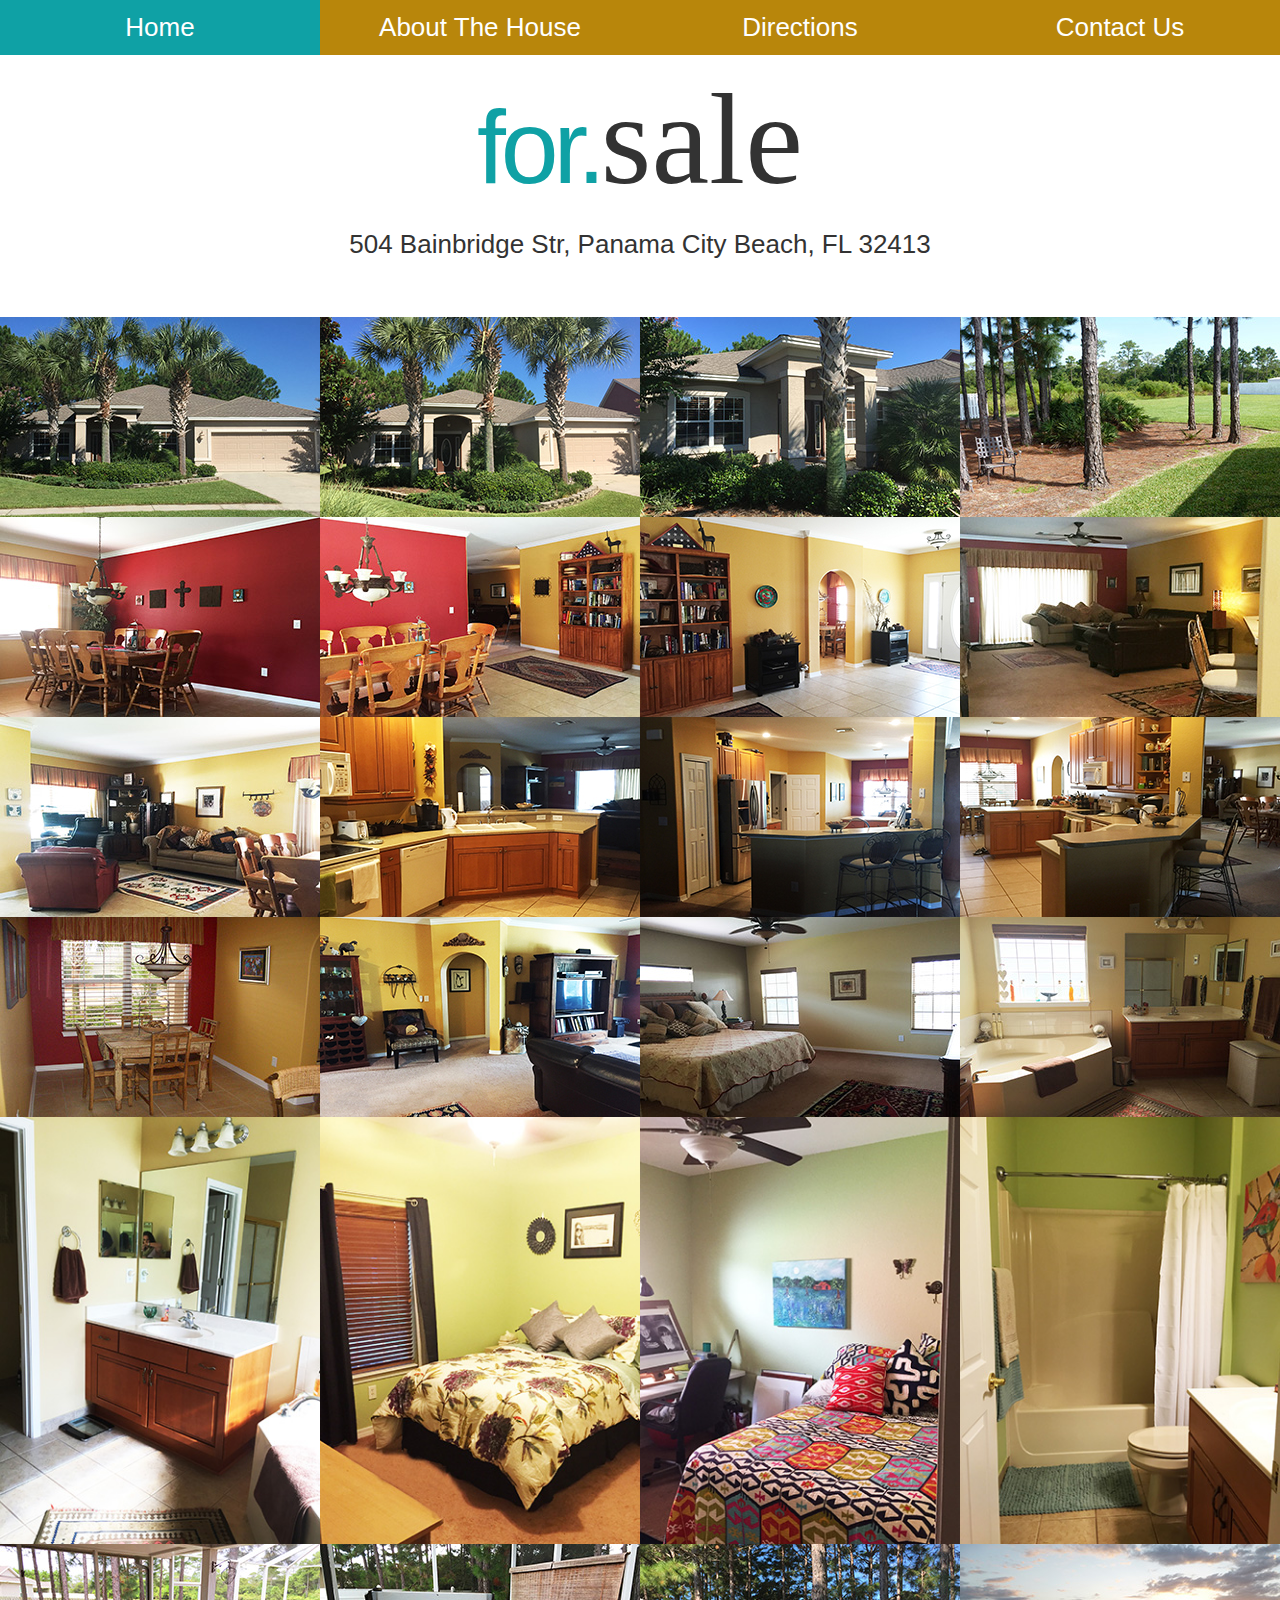
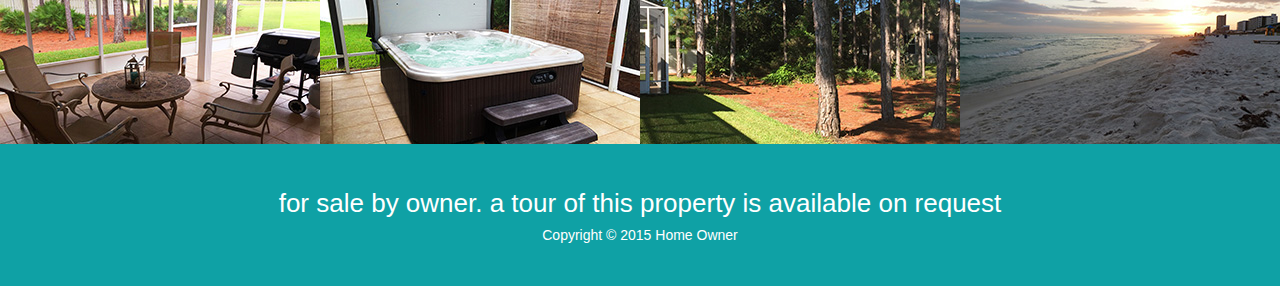
==== unit_8/housesite/index.html @ 4b0272a1 "uploading unit 8" ====
<!DOCTYPE html>
<html>
	<head>
		<title>house.site</title>
		<link rel="stylesheet" type="text/css" href="css/reset.css">
		<link rel="stylesheet" type="text/css" href="css/main.css">
	</head>

		<body>
			<div id="wrapper">
				<header>
					<nav class="clearfix">
						<a href="#" id="mobilenav">&#8803;</a>
						<a href="#" class="current">Home</a>
						<a href="#">About The House</a>
						<a href="#">Directions</a>
						<a href="#">Contact Us</a>
					</nav>

					<h1><span id="for">for.</span><span id="sale">sale</span></h1>

					<h2>504 Bainbridge Str, Panama City Beach, FL 32413</h2>
				</header>
					<section>
						<img src="images/1.jpg" alt="Photo of street view 1" title="Street view 1">
						<img src="images/2.jpg" alt="Photo of street view 2" title="Street view 2">
						<img src="images/3.jpg" alt="Photo of street view 3" title="Street view 3">
						<img src="images/3.3.jpg" alt="Photo of back yard view" title="Back yard view">
						<img src="images/4.jpg" alt="Photo of dining room 1" title="Dining room 1">
						<img src="images/5.jpg" alt="Photo of dining room 2" title="Dining room 2">
						<img src="images/6.jpg" alt="Photo of entrance to kitchen" title="Kitchen entrance">
						<img src="images/7.jpg" alt="Photo of living room" title="Living Room">
						<img src="images/8.jpg" alt="Photo of office space" title="Office space">
						<img src="images/10.jpg" alt="Photo of kitchen view 1" title="Kitchen view 1">
						<img src="images/11.jpg" alt="Photo of kitchen view 2" title="Kitchen view 2">
						<img src="images/11.1.jpg" alt="Photo of kitchen view 3" title="Kitchen view 3">
						<img src="images/12.jpg" alt="Photo of breakfast nook" title="Breakfast nook">
						<img src="images/13.jpg" alt="Photo of entrance to master" title="Entrance to master">
						<img src="images/14.jpg" alt="Photo of master bedroom" title="Master bedroom">
						<img src="images/15.jpg" alt="Photo of master bathroom 1" title="Master bathroom 1">
						<img src="images/16.jpg" alt="Photo of master bathroom 2" title="Master bathroom 2">
						<img src="images/17.jpg" alt="Photo of second bedroom" title="Second bedroom">
						<img src="images/18.jpg" alt="Photo of third bedroom" title="Third bedroom">
						<img src="images/19.jpg" alt="Photo of second bathroom" title="Second bathroom">
						<img src="images/20.jpg" alt="Photo of screened back porch" title="Screened back porch">
						<img src="images/21.jpg" alt="Photo of jacuzzi" title="Jacuzzi">
						<img src="images/22.jpg" alt="Photo of backyard view" title="Backyardview">
						<img src="images/23.jpg" alt="Photo of beach" title="Beach three quarter mile away">

					</section>

			<footer>
				<h5>for sale by owner. a tour of this property is available on request</h5>

				<p>Copyright &copy; 2015 Home Owner</p>
			</footer>
		</div>
	</body>
</html>
---- unit_8/housesite/css/main.css ----
@font-face {
    font-family: "Jenna Sue";
    src: url("../fonts/jennasue-webfont.eot");
    src: url("../fonts/jennasue-webfont.eot?#iefix") format("embedded-opentype"),
         url("../fonts/jennasue-webfont.woff2") format("woff2"),
         url("../fonts/jennasue-webfont.woff") format("woff"),
         url("../fonts/jennasue-webfont.ttf") format("truetype"),
         url("../fonts/jennasue-webfont.svg#jenna_sueregular") format("svg");
    font-weight: normal;
    font-style: normal;
    font-variant: 
}

body {
	font-size: 20px;
	font-family: Arial, sans-serif;
	color: #333;
	line-height: 1.6;
	text-align: center;
}

nav {
	background-color: #B8860B;
}

nav a {
    color: #ffffff;
    text-decoration: none;
    display: none;
    padding: .5em;
}

nav a.current {
    color: #FFFFFF;
}

nav a#mobilenav {
    font-size: 2em;
    padding: 0;
    display: block;
}

nav a:hover {
    background-color: #0FA1A5;
}

nav:hover a {
    display: block; 
}

h1 {
    font-size: 3em;
}

#for {
    color: #0FA1A5;
    letter-spacing: -.05em;
}

#sale {
    font-family: "Jenna Sue", cursive;
    font-size: 1.25em;
}

h2 {
    margin: 0 1em 1em;
}

img {
    width: 100%;
    display: block;
}

footer {
    background-color: #0FA1A5;
    color: #ffffff;
    padding: 1.5em;
}

h3 {
    display: none;
}

p {
    font-size: 14px;
}

.clearfix:after {
    display: block;
    content: "";
    clear: both;
    height:0;
    font-size: 0;
    visibility: hidden;
}

@media only screen and (min-width: 480px){
    body {
        font-size: 20px;
    }
    h1 {
        font-size: 4em;
        line-height: 1.3;
    }
    h2 {
        margin: 0 2em 2em;
    }
}

@media only screen and (min-width: 675px) {
    img {
        width: 50%;
        float: left;
    }
    footer {
        clear: both;
    }
    nav a {
        width: 25%;
        padding: .25em 0;
        display: block;
        float: left;
    }
    nav a#mobilenav {
        display: none;
    }
    h3 {
        display: block;
        font-family: "Jenna Sue";
        font-size: 3em;
    }
}

@media only screen and (min-width: 1020px) {
    body {
        font-size: 24px;
    }
    img {
        width: 33.333%;
    }
}

@media only screen and (min-width: 1200px) {
    body {
        font-size: 26px;
    }
    img {
        width: 25%;
    }
}

@media only screen and (min-width: 1500px) {
    #wrapper {
        width: 1500px;
        margin: 0 auto;
    }
}
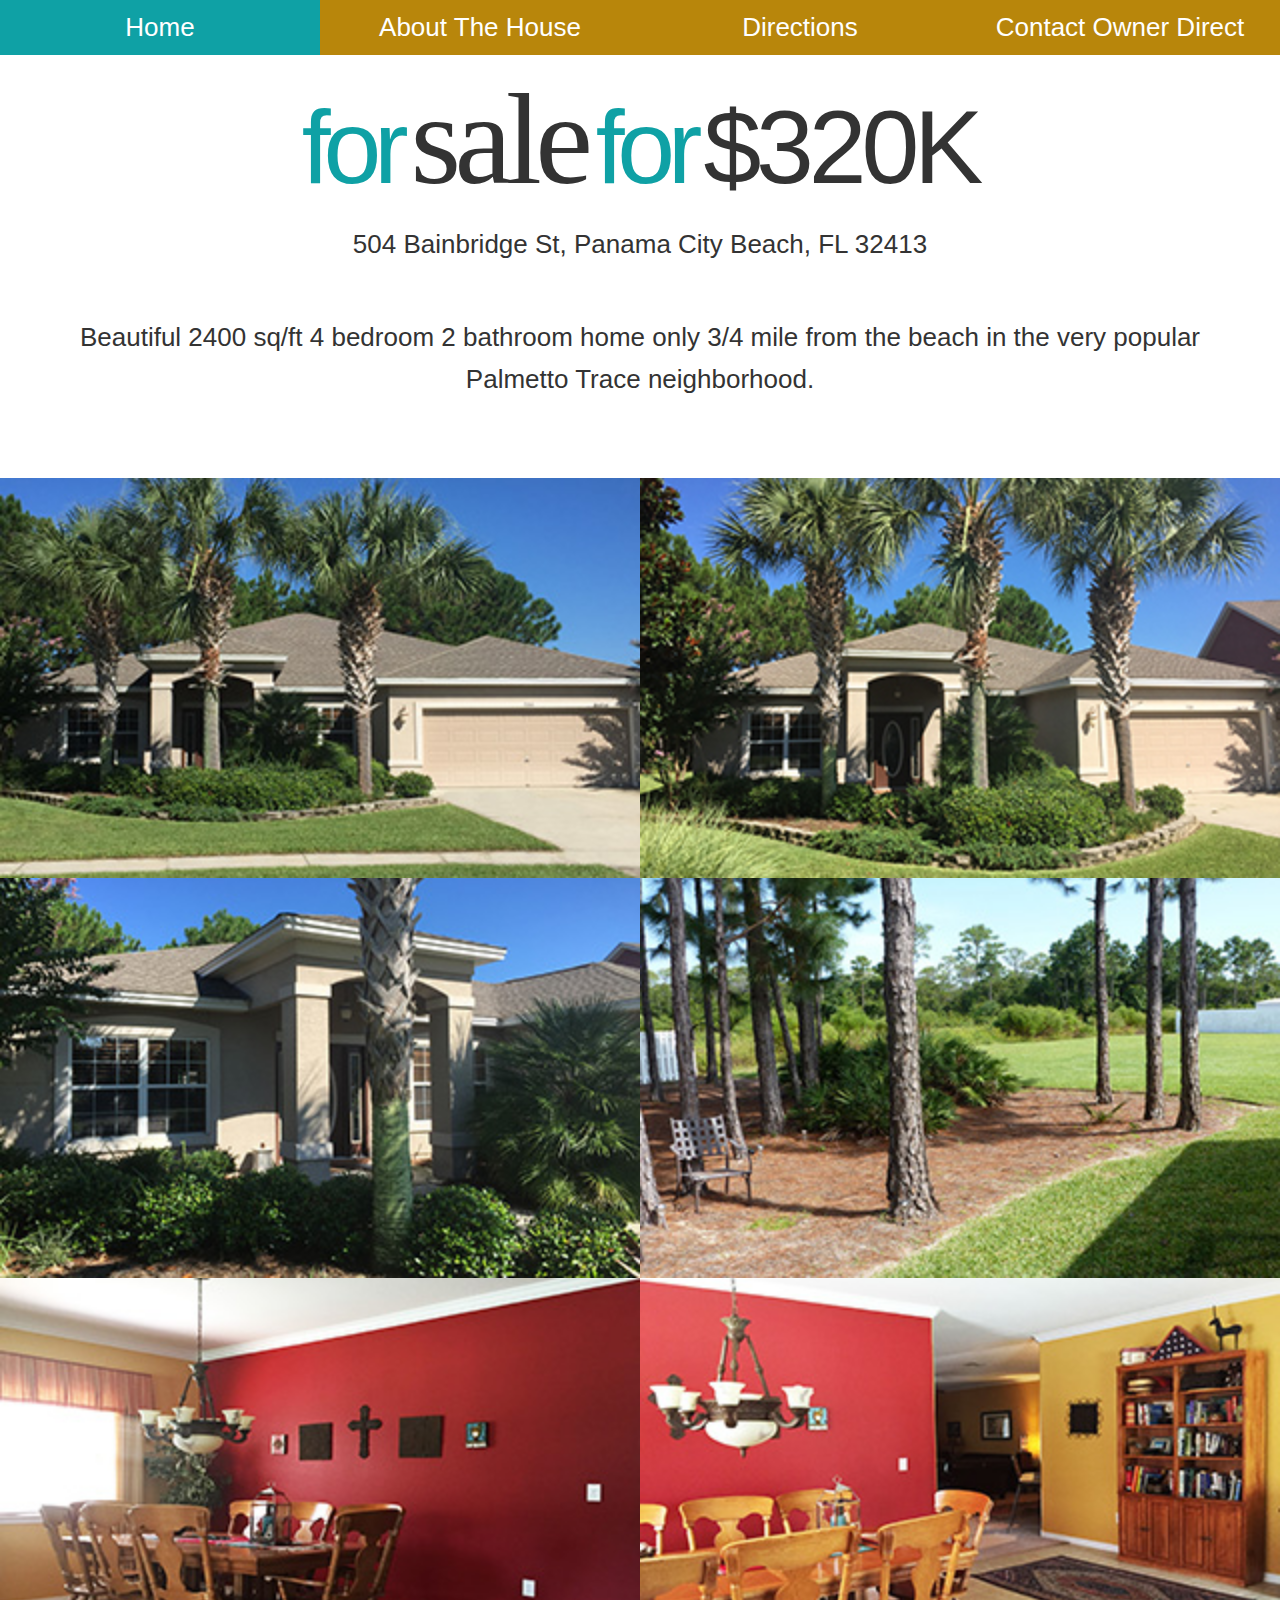
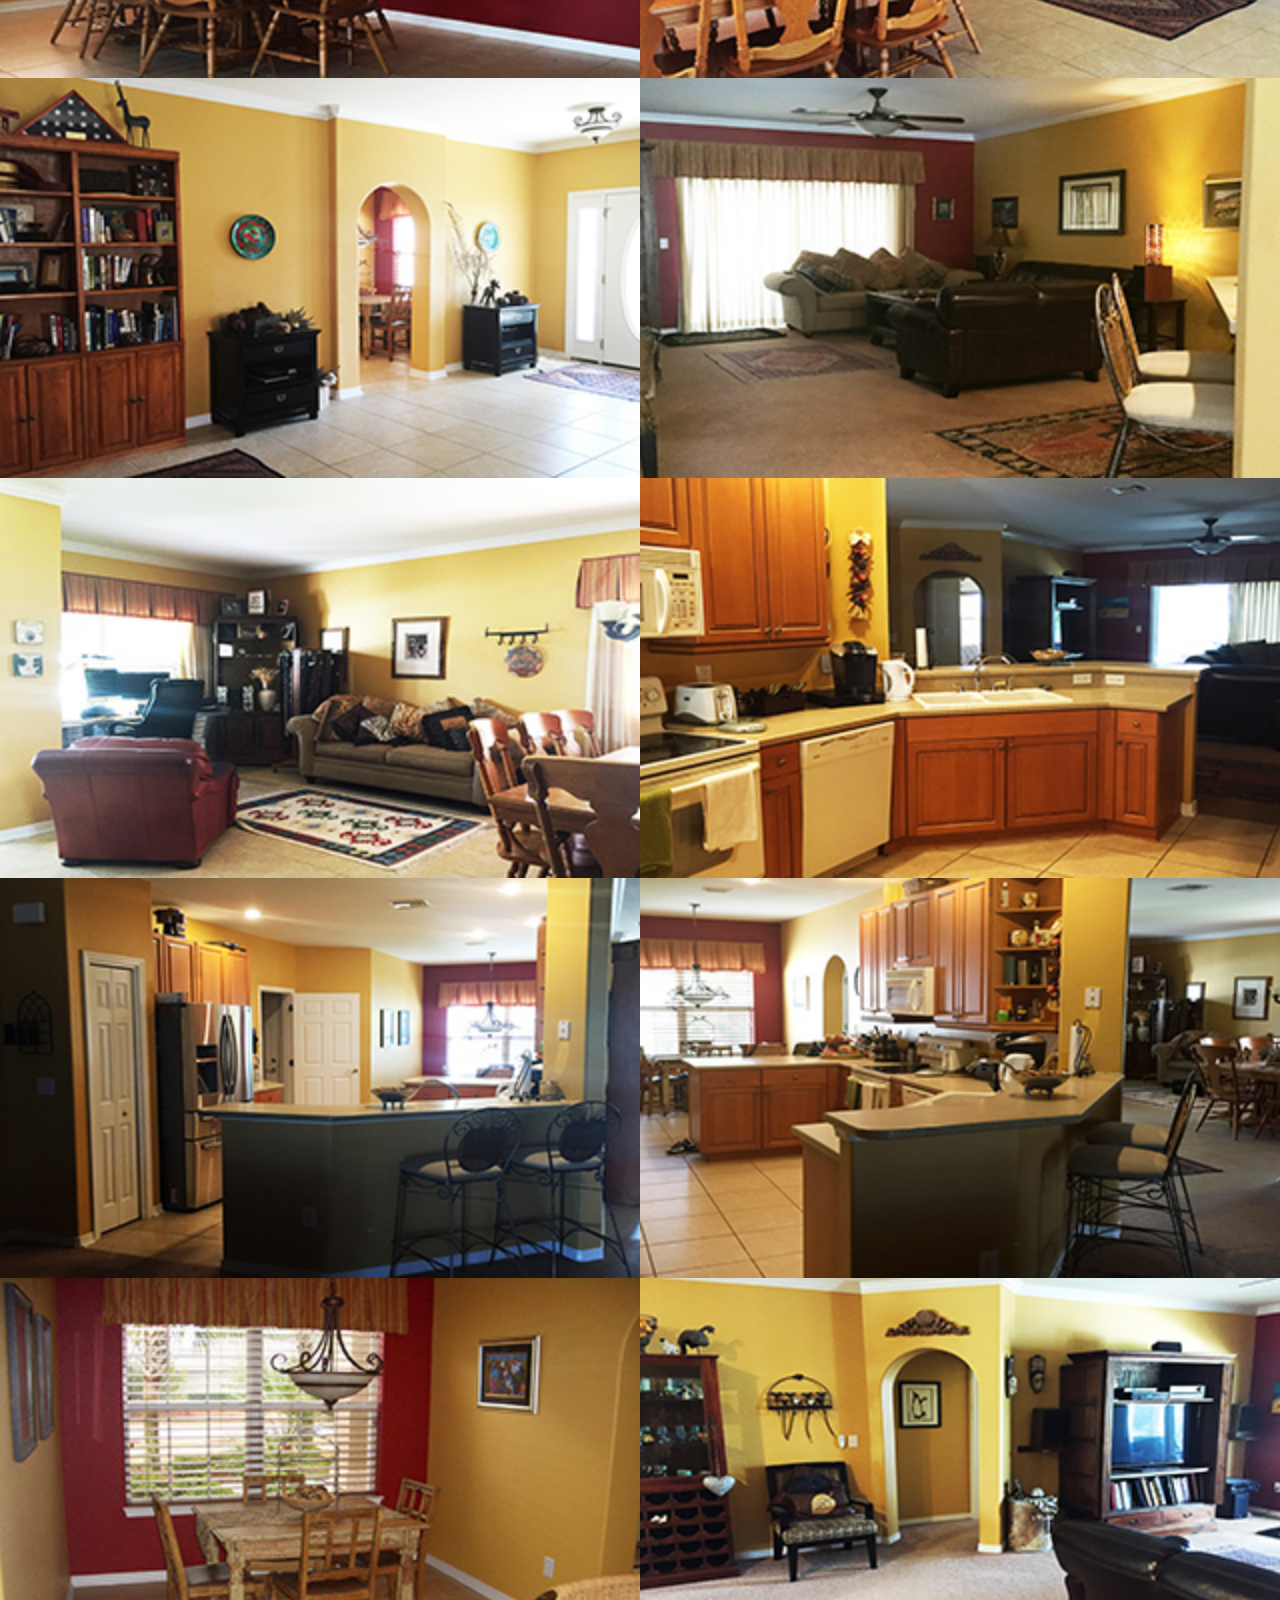
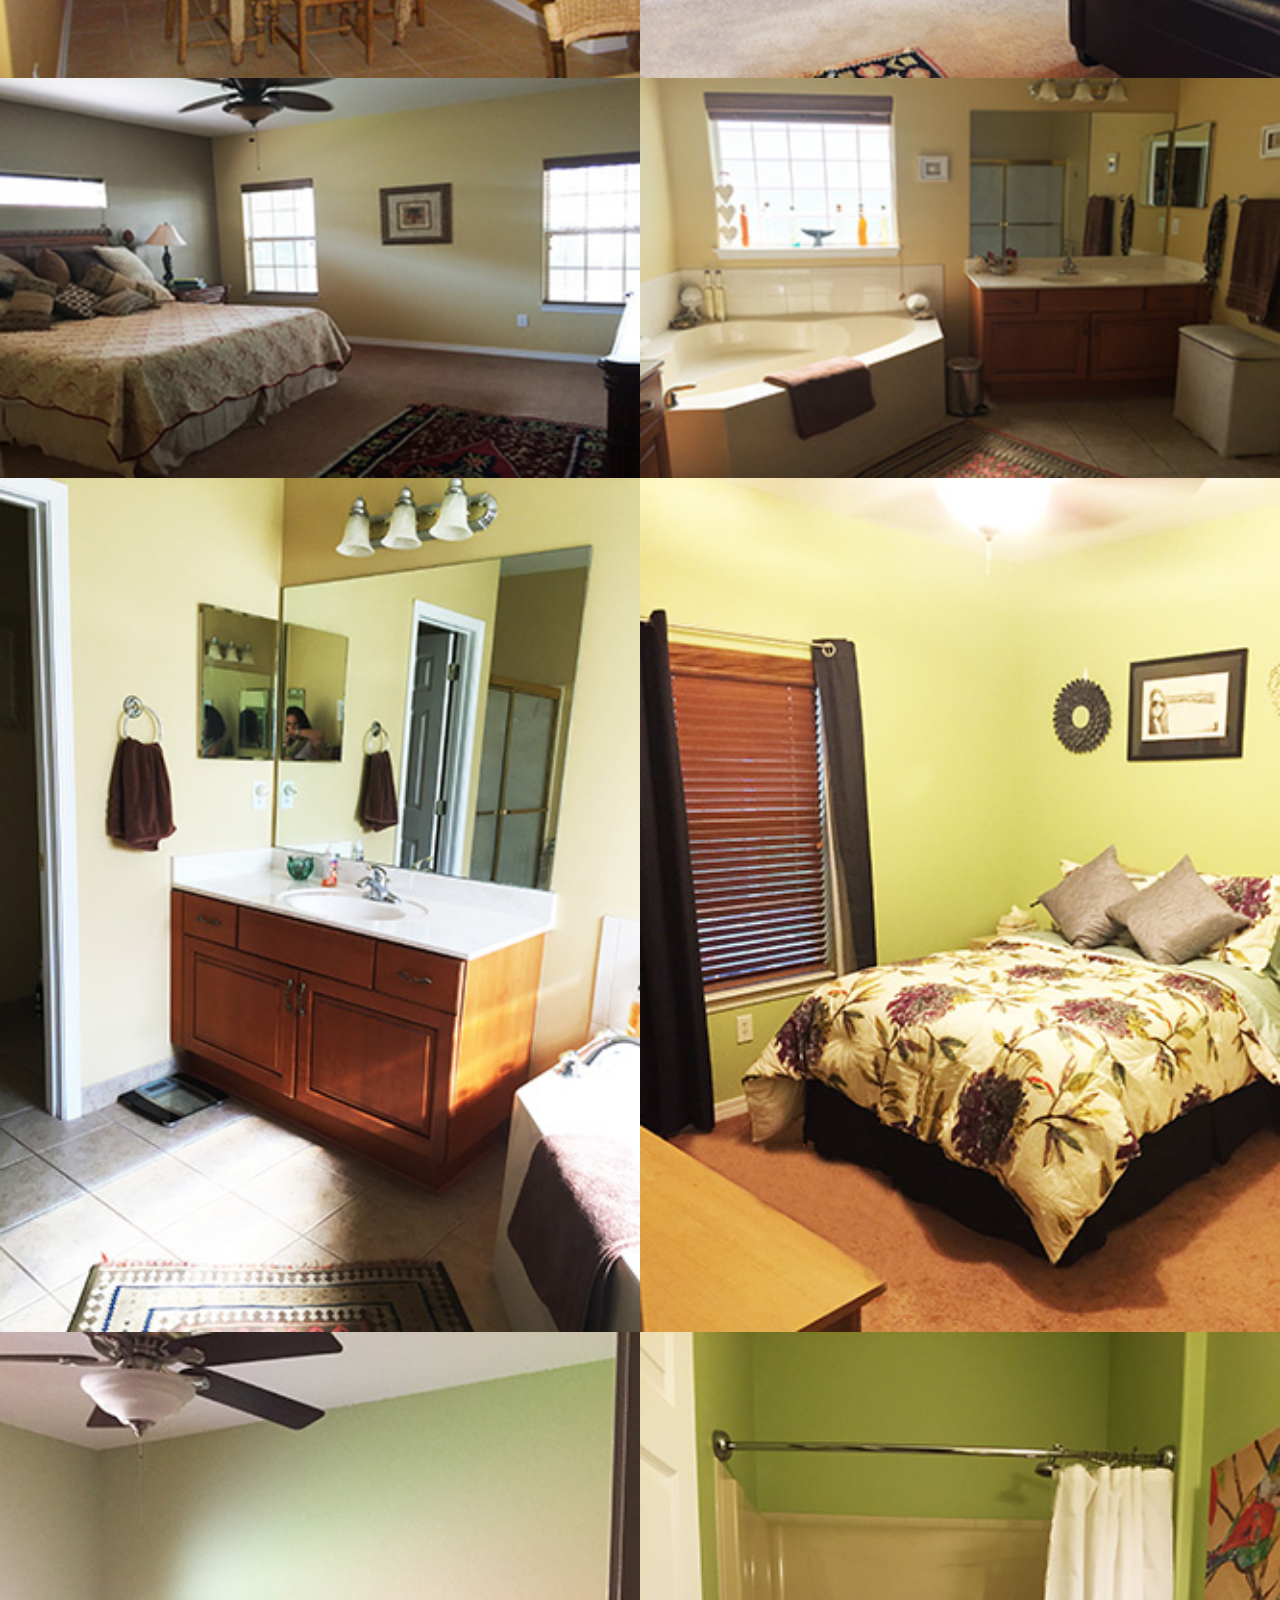
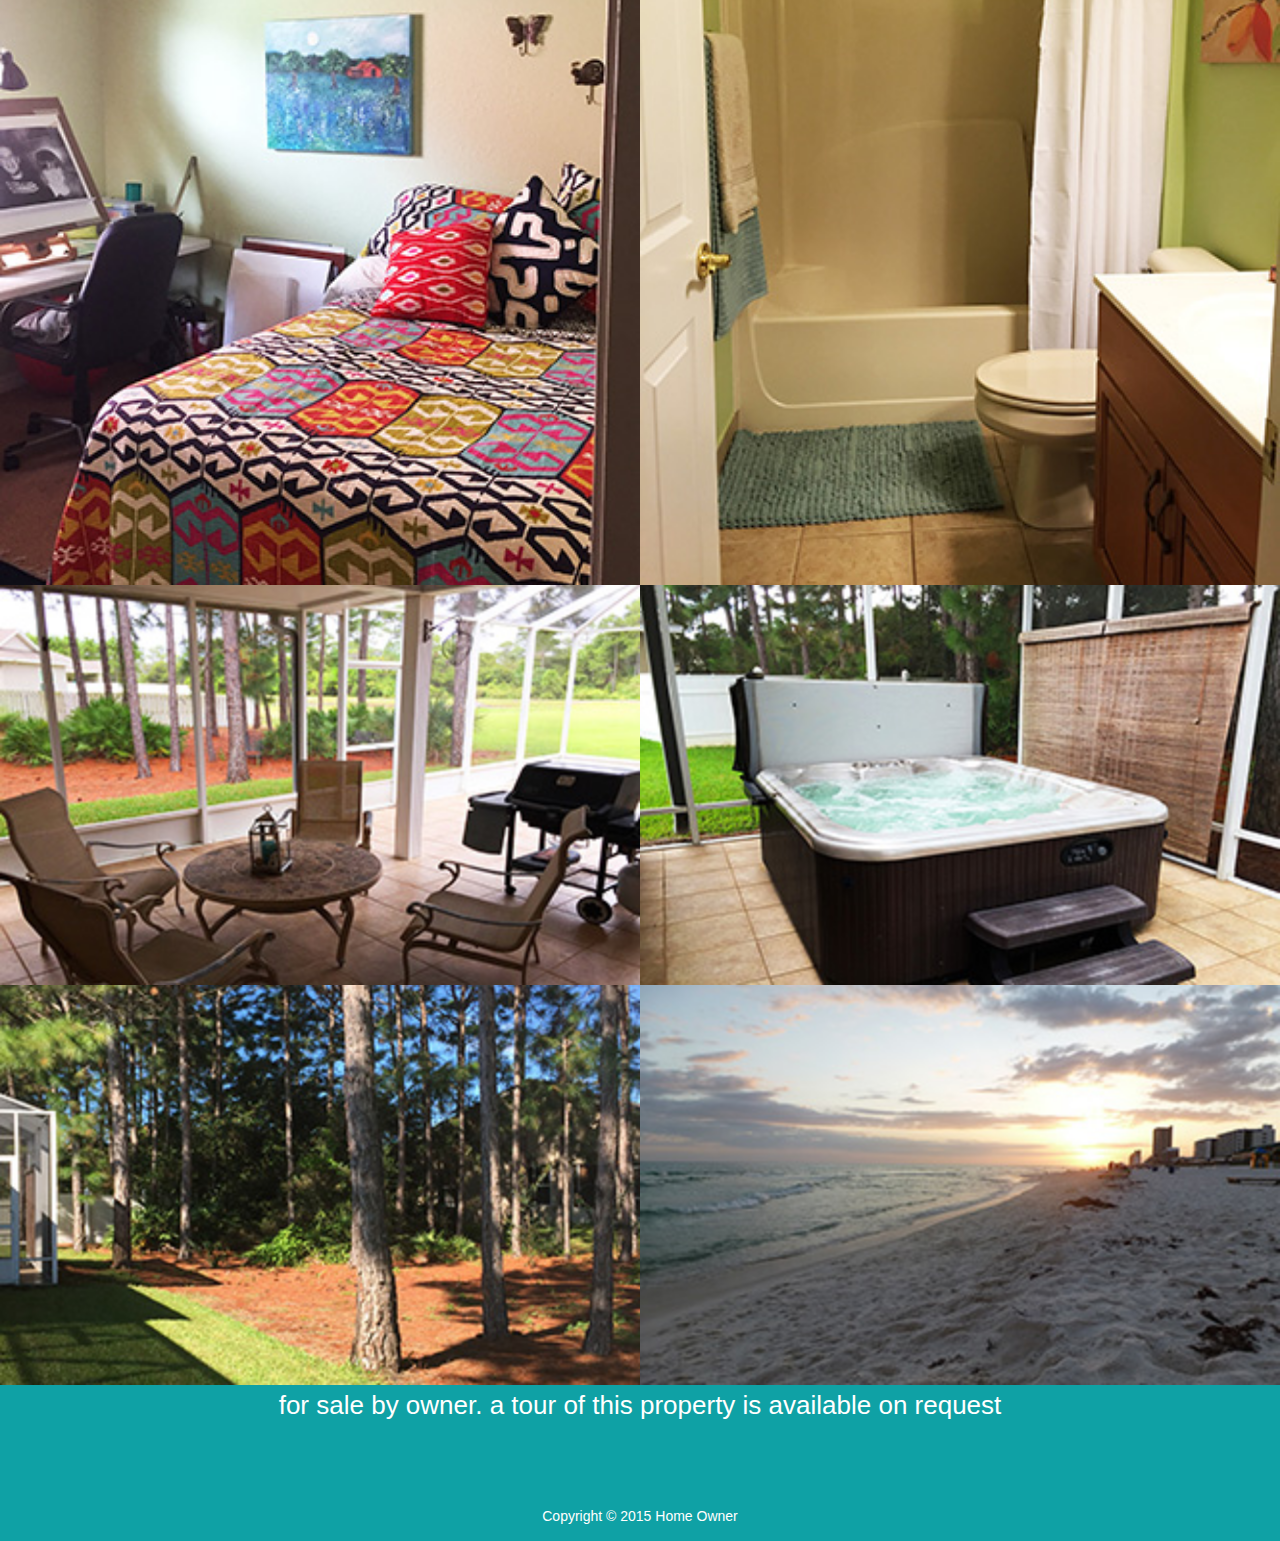
==== commit 19a2a27e: "Uploading site" ====
--- a/unit_8/housesite/index.html
+++ b/unit_8/housesite/index.html
@@ -11,15 +11,18 @@
 				<header>
 					<nav class="clearfix">
 						<a href="#" id="mobilenav">&#8803;</a>
-						<a href="#" class="current">Home</a>
-						<a href="#">About The House</a>
-						<a href="#">Directions</a>
-						<a href="#">Contact Us</a>
+						<a href="index.html" class="current">Home</a>
+						<a href="about_the_house.html">About The House</a>
+						<a href="directions.html">Directions</a>
+						<a href="contacts.html">Contact Owner Direct</a>
 					</nav>
 
-					<h1><span id="for">for.</span><span id="sale">sale</span></h1>
+					<h1><span id="for">for</span><span id="sale">sale</span><span id="for">for</span><span id="price">$320K</span></h1>
 
-					<h2>504 Bainbridge Str, Panama City Beach, FL 32413</h2>
+					<h2>504 Bainbridge St, Panama City Beach, FL 32413</h2>
+
+					<h5> Beautiful 2400 sq/ft 4 bedroom 2 bathroom home only 3/4 mile from the beach in the very popular Palmetto Trace neighborhood. </h5>
+
 				</header>
 					<section>
 						<img src="images/1.jpg" alt="Photo of street view 1" title="Street view 1">
--- a/unit_8/housesite/css/main.css
+++ b/unit_8/housesite/css/main.css
@@ -49,17 +49,48 @@
 }
 
 h1 {
-    font-size: 3em;
+    font-size: 2em;
+    letter-spacing: 1em;
 }
 
 #for {
     color: #0FA1A5;
-    letter-spacing: -.05em;
+    letter-spacing: -.07em;
 }
 
 #sale {
     font-family: "Jenna Sue", cursive;
     font-size: 1.25em;
+    letter-spacing: -.05em;
+    margin-left: .07em;
+    margin-right: .07em;
+}
+
+#price {
+    font-size: 1em;
+    letter-spacing: -.05em;
+    margin-left: .08em;
+}
+
+#owner {
+    color: #0FA1A5;
+    letter-spacing: -.07em;  
+}
+
+#directions {
+    color: #0FA1A5;
+    letter-spacing: -.01em;
+    font-size:  1em;   
+}
+
+#to {
+    color: #000000;
+    letter-spacing: -.07em;
+}
+
+div.satelite {
+    padding: 40px;
+    text-align: center;
 }
 
 h2 {
@@ -74,17 +105,26 @@
 footer {
     background-color: #0FA1A5;
     color: #ffffff;
-    padding: 1.5em;
-}
-
+    padding: -.05em;
+}
 h3 {
-    display: none;
-}
-
+    font-size: .5em;
+    padding: -.07em;
+}
+
+h5 { 
+    font-size: 1em;
+    margin: 0 3em 3em;
+    padding: -.07em;
+}
 p {
     font-size: 14px;
 }
 
+section p {
+    margin: 0 5em 5em;
+    text-align: left;
+}
 .clearfix:after {
     display: block;
     content: "";
@@ -93,7 +133,10 @@
     font-size: 0;
     visibility: hidden;
 }
-
+footer p {
+    padding: 0 1em 1em;
+
+}
 @media only screen and (min-width: 480px){
     body {
         font-size: 20px;
@@ -105,6 +148,10 @@
     h2 {
         margin: 0 2em 2em;
     }
+    section p {
+        font-size: -.05em;
+    }
+
 }
 
 @media only screen and (min-width: 675px) {
@@ -145,7 +192,7 @@
         font-size: 26px;
     }
     img {
-        width: 25%;
+        width: 50%;
     }
 }
 
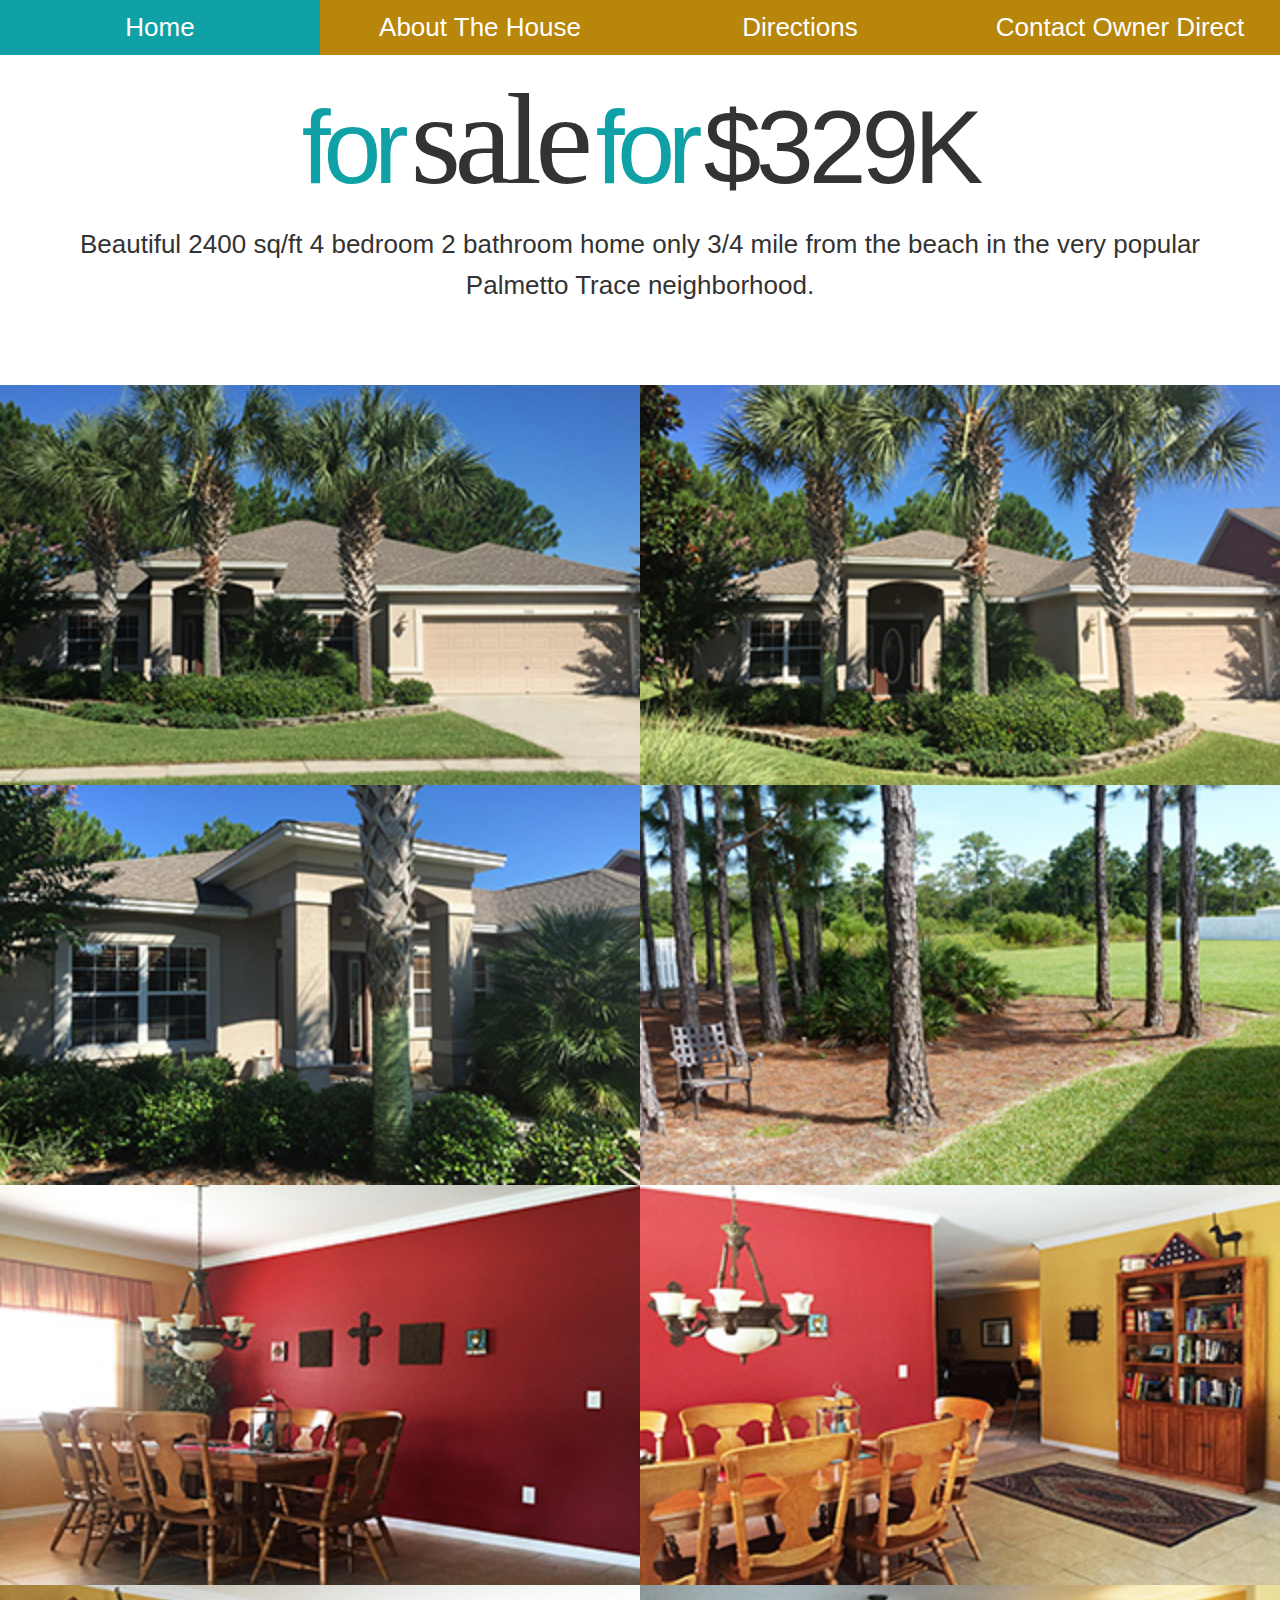
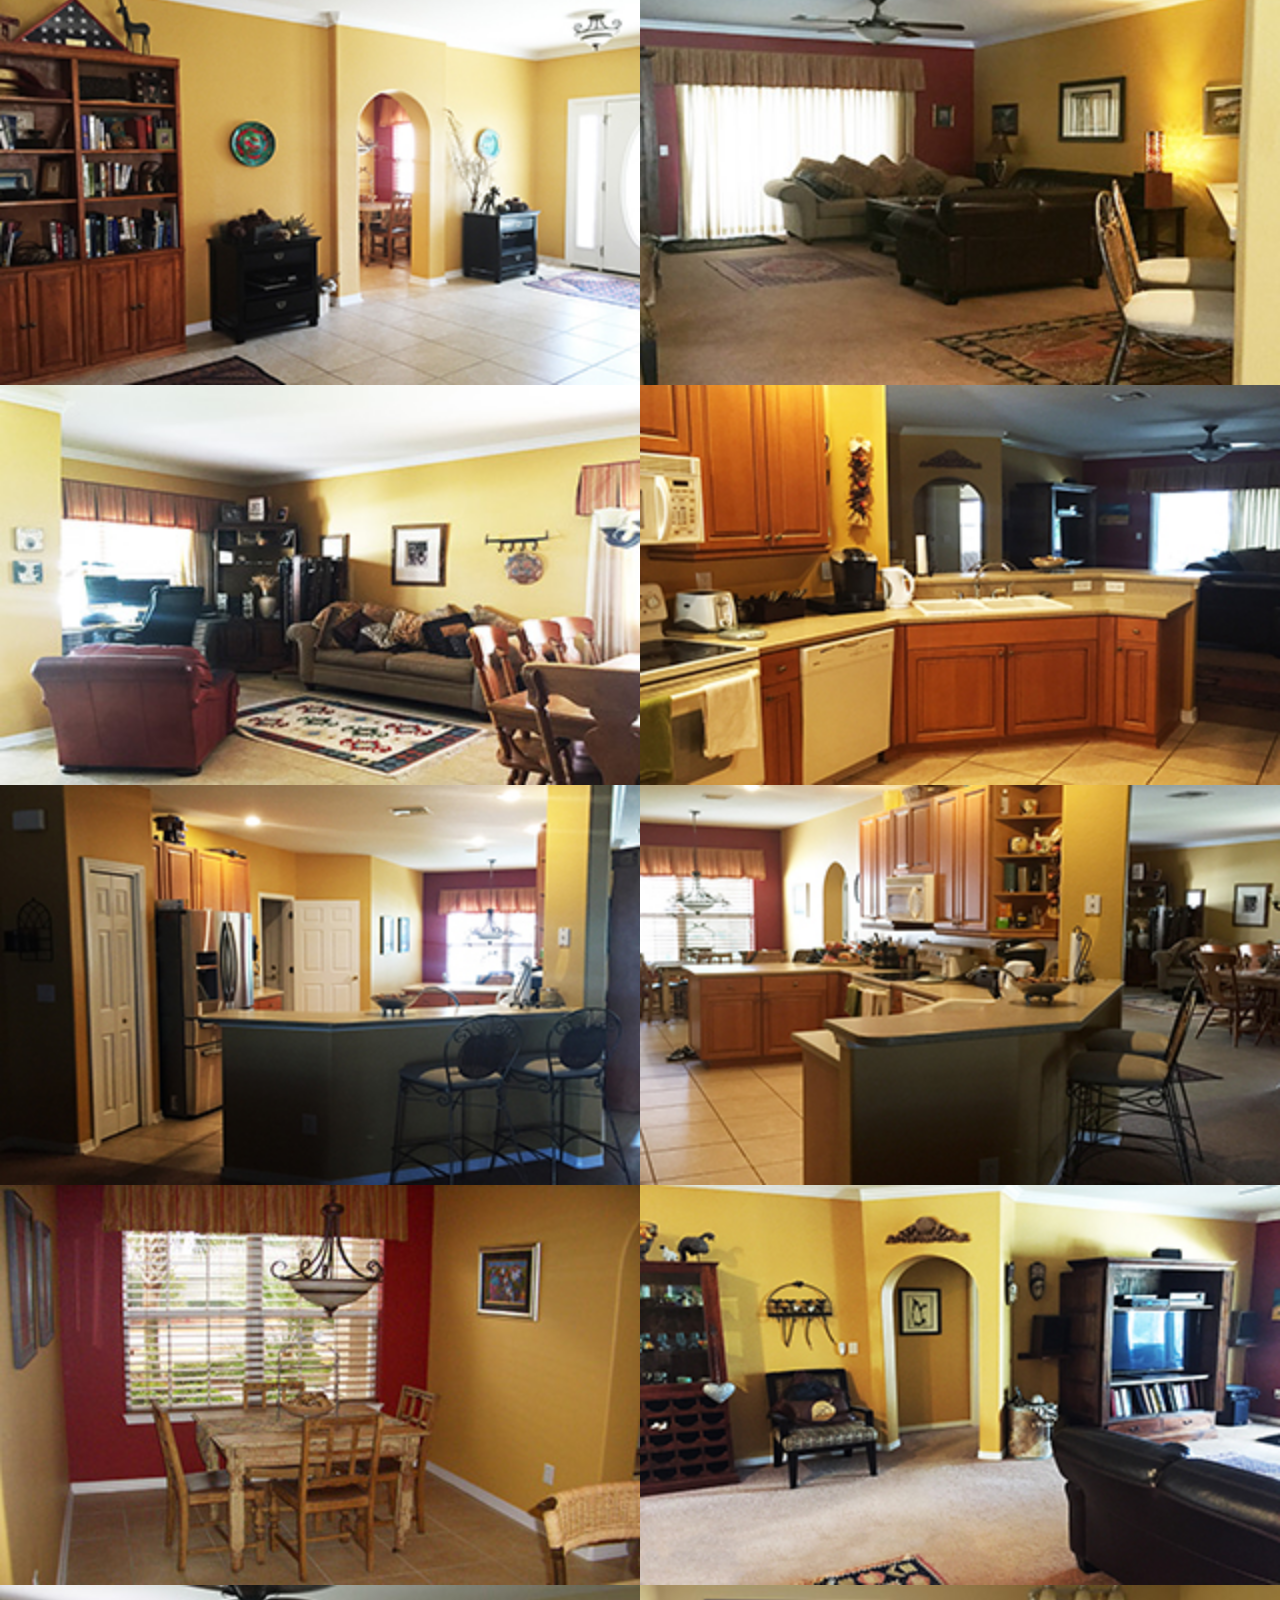
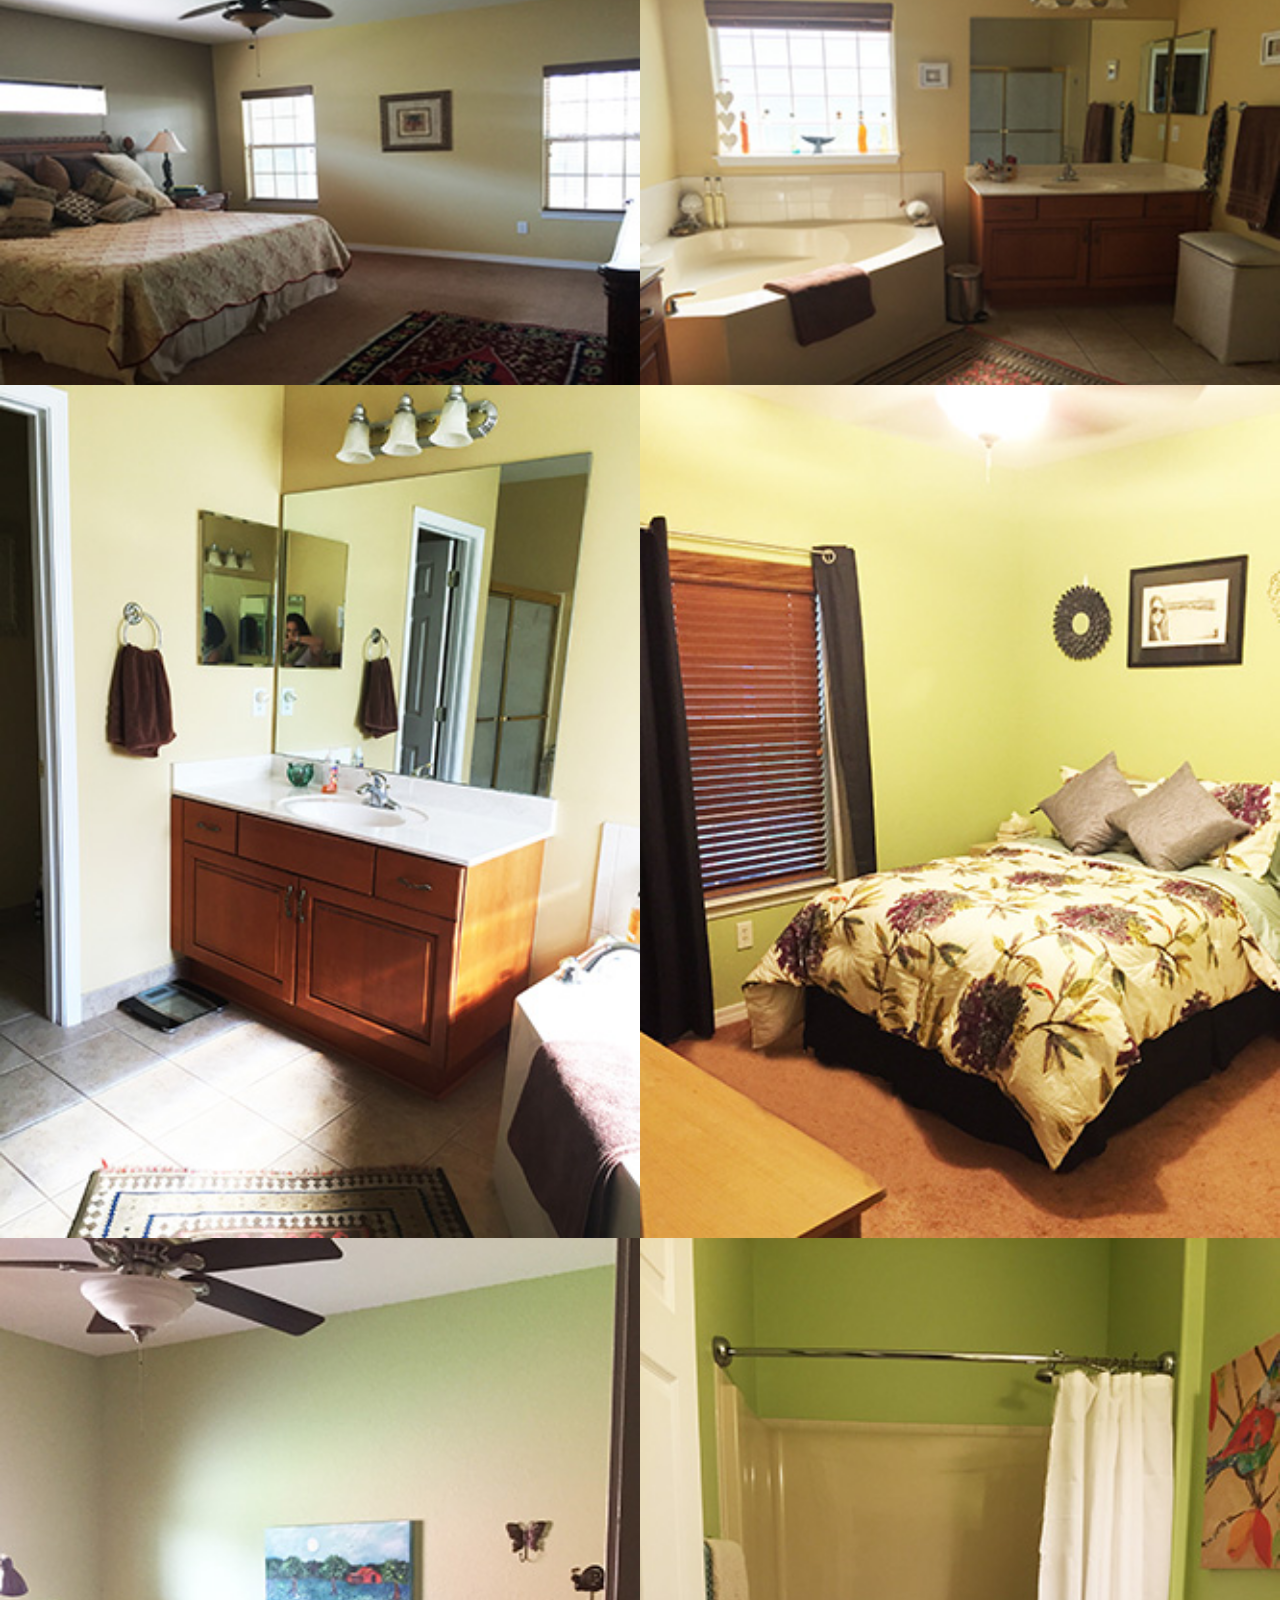
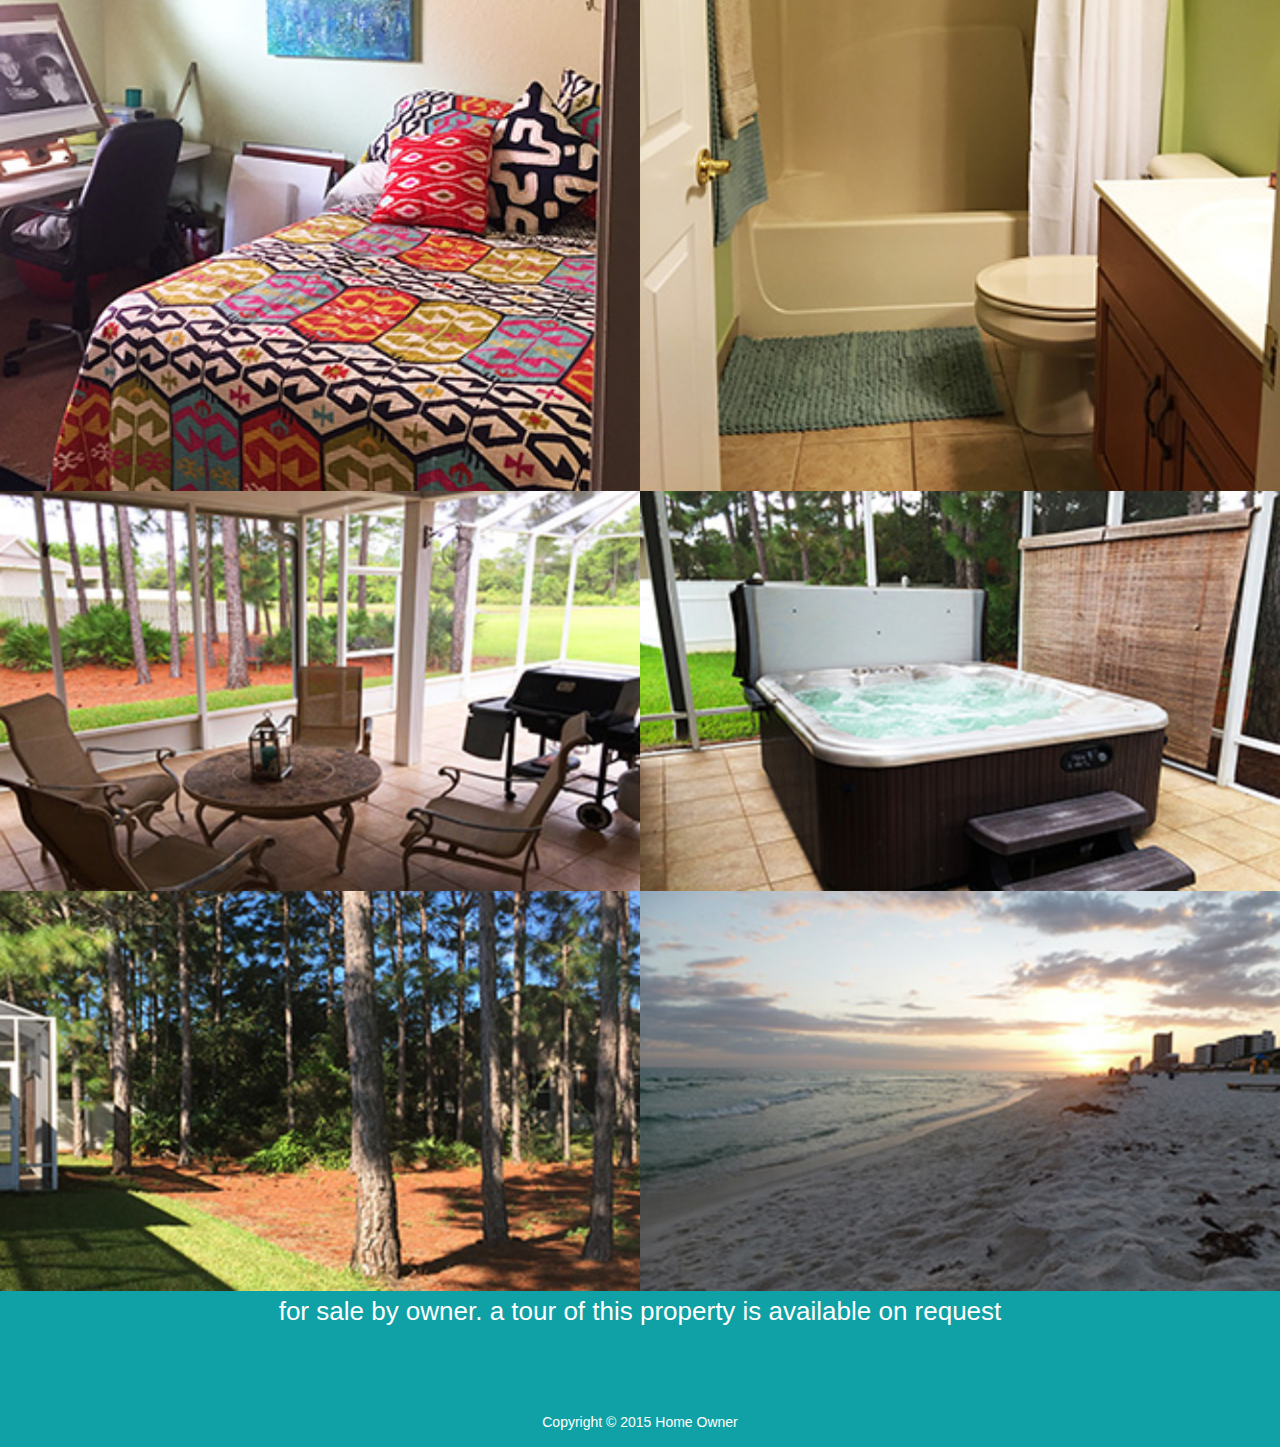
==== commit e537c0ba: "re upload of unit 8" ====
--- a/unit_8/housesite/index.html
+++ b/unit_8/housesite/index.html
@@ -17,9 +17,7 @@
 						<a href="contacts.html">Contact Owner Direct</a>
 					</nav>
 
-					<h1><span id="for">for</span><span id="sale">sale</span><span id="for">for</span><span id="price">$320K</span></h1>
-
-					<h2>504 Bainbridge St, Panama City Beach, FL 32413</h2>
+					<h1><span id="for">for</span><span id="sale">sale</span><span id="for">for</span><span id="price">$329K</span></h1>
 
 					<h5> Beautiful 2400 sq/ft 4 bedroom 2 bathroom home only 3/4 mile from the beach in the very popular Palmetto Trace neighborhood. </h5>
 
